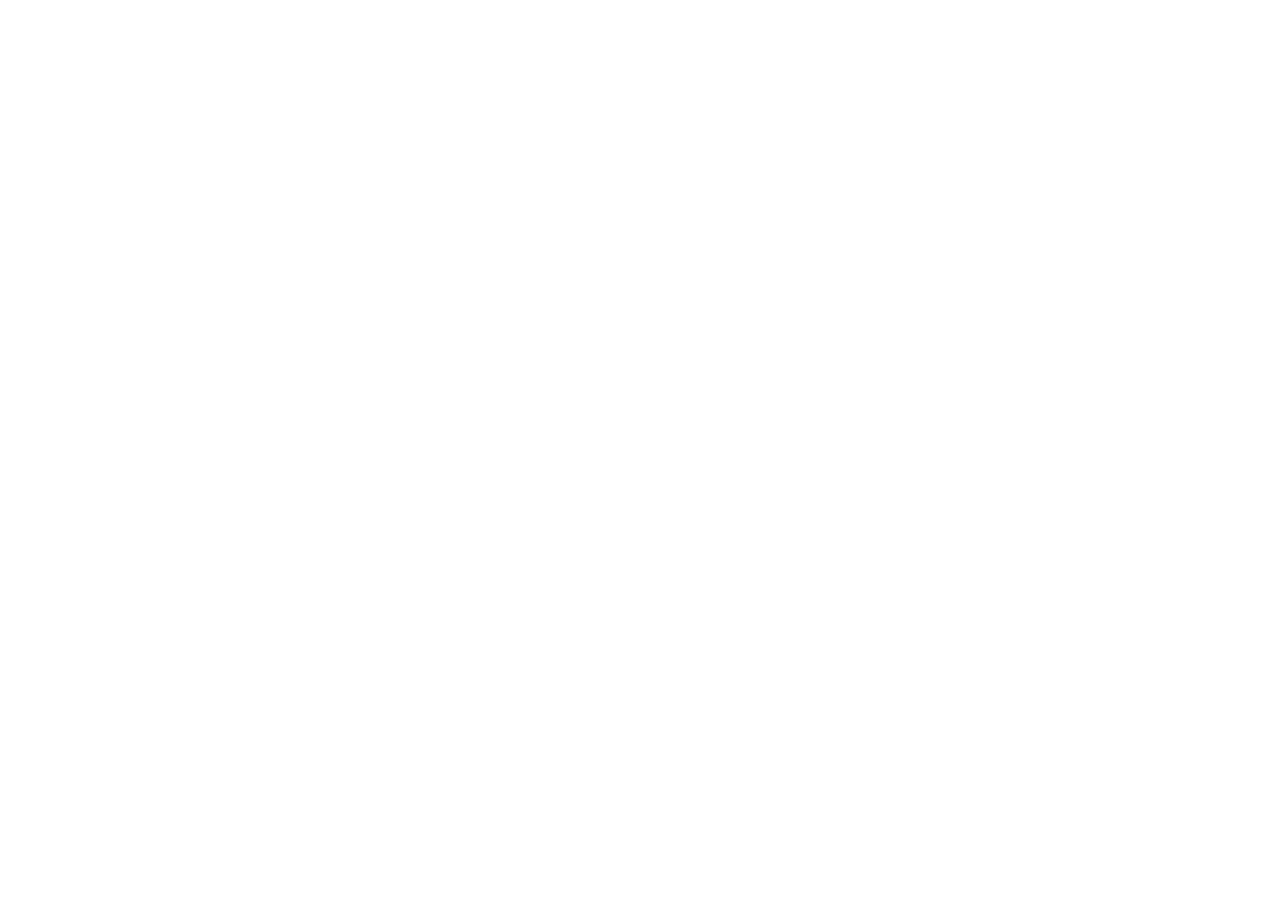
==== login.html @ d312b803 "init project" ====
<!DOCTYPE html>
<html lang="en">

<head>
    <meta charset="UTF-8">
    <meta http-equiv="X-UA-Compatible" content="IE=edge">
    <meta name="viewport" content="width=device-width, initial-scale=1.0">
    <title>Document</title>
</head>

<body>

</body>

</html>
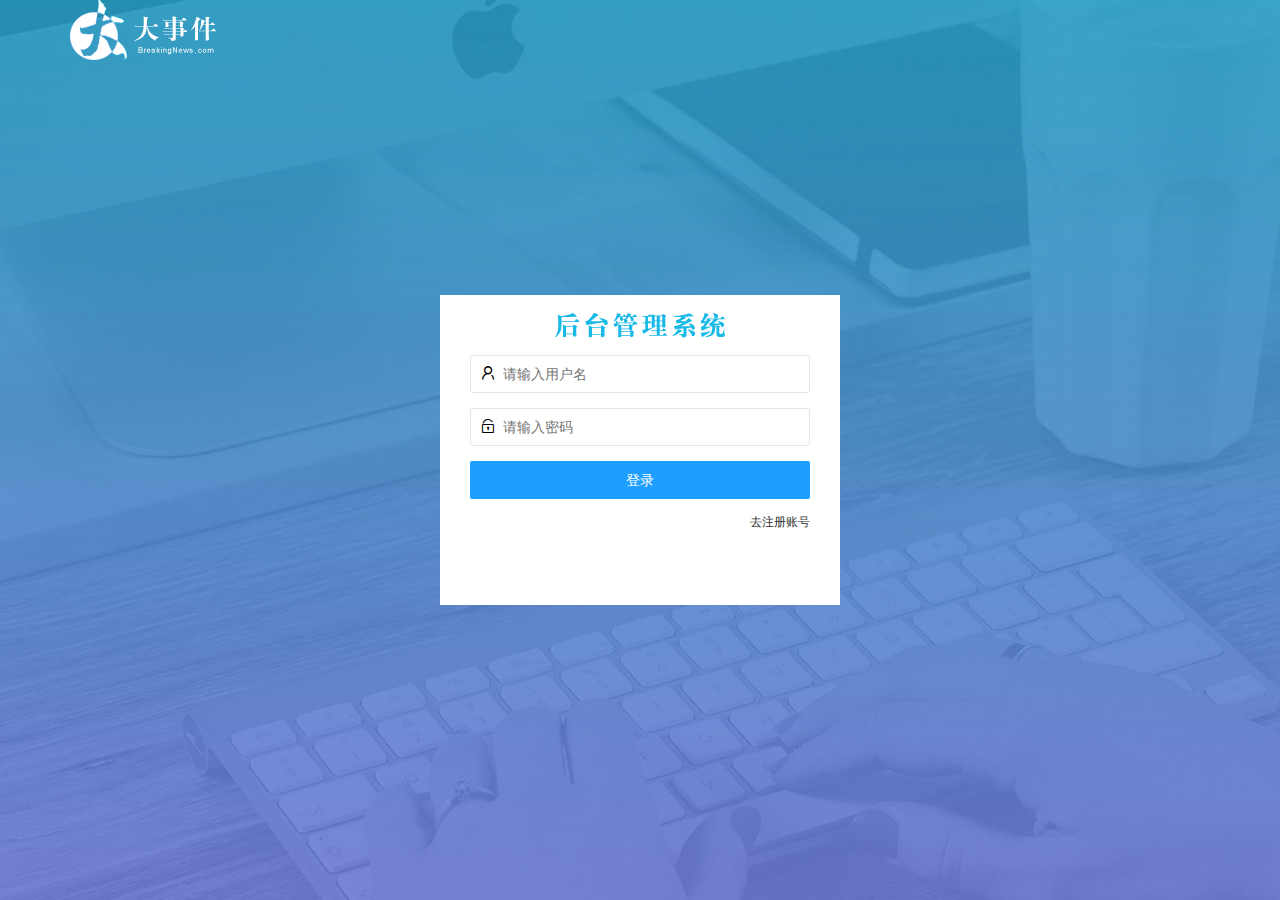
==== commit 501ca4fb: "完成了登录和注册的开发" ====
--- a/login.html
+++ b/login.html
@@ -5,11 +5,75 @@
     <meta charset="UTF-8">
     <meta http-equiv="X-UA-Compatible" content="IE=edge">
     <meta name="viewport" content="width=device-width, initial-scale=1.0">
-    <title>Document</title>
+    <title>大事件</title>
+    <link rel="stylesheet" href="./assets/css/login.css">
+    <link rel="stylesheet" href="./assets/lib/layui/css/layui.css">
 </head>
 
 <body>
-
+    <!-- 头部logo -->
+    <div class="layui-main">
+        <img src="./assets/images/logo.png" alt="" />
+    </div>
+    <!-- 登录注册 -->
+    <div class="loginAndRegBox">
+        <div class="title-box"></div>
+        <!-- 登录div -->
+        <div class="login-box">
+            <!-- 登录表单 -->
+            <form class="layui-form" id="form_login">
+                <!-- 用户名 -->
+                <div class="layui-form-item">
+                    <i class="layui-icon layui-icon-username"></i>
+                    <input type="text" name="username" required lay-verify="required" placeholder="请输入用户名" autocomplete="off" class="layui-input">
+                </div>
+                <!-- 密码 -->
+                <div class="layui-form-item">
+                    <i class="layui-icon layui-icon-password"></i>
+                    <input type="password" name="password" required lay-verify="required|pwd" placeholder="请输入密码" autocomplete="off" class="layui-input">
+                </div>
+                <!-- 普通按钮与表单提交按钮区别就是lay-submit -->
+                <div class="layui-form-item">
+                    <button class="layui-btn layui-btn-fluid layui-btn layui-btn-normal" lay-submit>登录</button>
+                </div>
+                <div class="layui-form-item links">
+                    <a href="javascript:;" id="link_reg">去注册账号</a>
+                </div>
+            </form>
+        </div>
+        <!-- 注册div -->
+        <div class="reg-box">
+            <!-- 注册的表单 -->
+            <form class="layui-form" id="form_reg">
+                <!-- 用户名 -->
+                <div class="layui-form-item">
+                    <i class="layui-icon layui-icon-username"></i>
+                    <input type="text" name="username" required lay-verify="required" placeholder="请输入用户名" autocomplete="off" class="layui-input">
+                </div>
+                <!-- 密码 -->
+                <div class="layui-form-item">
+                    <i class="layui-icon layui-icon-password"></i>
+                    <input type="password" name="password" required lay-verify="required|pwd" placeholder="请输入密码" autocomplete="off" class="layui-input">
+                </div>
+                <!-- 密码确认 -->
+                <div class="layui-form-item">
+                    <i class="layui-icon layui-icon-password"></i>
+                    <input type="password" name="repassword" required lay-verify="required|pwd|repwd" placeholder="再次确认密码" autocomplete="off" class="layui-input">
+                </div>
+                <!-- 普通按钮与表单提交按钮区别就是lay-submit -->
+                <div class="layui-form-item">
+                    <button class="layui-btn layui-btn-fluid layui-btn layui-btn-normal" lay-submit>注册</button>
+                </div>
+                <div class="layui-form-item links">
+                    <a href="javascript:;" id="link_login">去登录</a>
+                </div>
+            </form>
+        </div>
+    </div>
+    <script src="./assets/lib/layui/layui.all.js"></script>
+    <script src="./assets/lib/jquery.js"></script>
+    <script src="./assets/js/baseAPI.js"></script>
+    <script src="./assets/js/login.js"></script>
 </body>
 
 </html>--- a/assets/css/login.css
+++ b/assets/css/login.css
@@ -0,0 +1,55 @@
+html,
+body {
+    margin: 0;
+    padding: 0;
+    height: 100%;
+    width: 100%;
+    background: url('../images/login_bg.jpg') no-repeat center;
+    background-size: cover;
+}
+
+.loginAndRegBox {
+    width: 400px;
+    height: 310px;
+    background-color: #fff;
+    position: absolute;
+    left: 50%;
+    top: 50%;
+    transform: translate(-50%, -50%);
+}
+
+.title-box {
+    height: 60px;
+    background: url('../images/login_title.png') no-repeat center;
+}
+
+.reg-box {
+    display: none;
+}
+
+.layui-form {
+    padding: 0 30px;
+}
+
+.links {
+    display: flex;
+    justify-content: flex-end;
+}
+
+.links a {
+    font-size: 12px;
+}
+
+.layui-form-item {
+    position: relative;
+}
+
+.layui-icon {
+    position: absolute;
+    left: 10px;
+    top: 10px;
+}
+
+.layui-form-item .layui-input {
+    padding-left: 32px;
+}--- a/assets/lib/layui/css/layui.css
+++ b/assets/lib/layui/css/layui.css
@@ -0,0 +1,2 @@
+/** layui-v2.5.5 MIT License By https://www.layui.com */
+ .layui-inline,img{display:inline-block;vertical-align:middle}h1,h2,h3,h4,h5,h6{font-weight:400}.layui-edge,.layui-header,.layui-inline,.layui-main{position:relative}.layui-body,.layui-edge,.layui-elip{overflow:hidden}.layui-btn,.layui-edge,.layui-inline,img{vertical-align:middle}.layui-btn,.layui-disabled,.layui-icon,.layui-unselect{-moz-user-select:none;-webkit-user-select:none;-ms-user-select:none}.layui-elip,.layui-form-checkbox span,.layui-form-pane .layui-form-label{text-overflow:ellipsis;white-space:nowrap}.layui-breadcrumb,.layui-tree-btnGroup{visibility:hidden}blockquote,body,button,dd,div,dl,dt,form,h1,h2,h3,h4,h5,h6,input,li,ol,p,pre,td,textarea,th,ul{margin:0;padding:0;-webkit-tap-highlight-color:rgba(0,0,0,0)}a:active,a:hover{outline:0}img{border:none}li{list-style:none}table{border-collapse:collapse;border-spacing:0}h4,h5,h6{font-size:100%}button,input,optgroup,option,select,textarea{font-family:inherit;font-size:inherit;font-style:inherit;font-weight:inherit;outline:0}pre{white-space:pre-wrap;white-space:-moz-pre-wrap;white-space:-pre-wrap;white-space:-o-pre-wrap;word-wrap:break-word}body{line-height:24px;font:14px Helvetica Neue,Helvetica,PingFang SC,Tahoma,Arial,sans-serif}hr{height:1px;margin:10px 0;border:0;clear:both}a{color:#333;text-decoration:none}a:hover{color:#777}a cite{font-style:normal;*cursor:pointer}.layui-border-box,.layui-border-box *{box-sizing:border-box}.layui-box,.layui-box *{box-sizing:content-box}.layui-clear{clear:both;*zoom:1}.layui-clear:after{content:'\20';clear:both;*zoom:1;display:block;height:0}.layui-inline{*display:inline;*zoom:1}.layui-edge{display:inline-block;width:0;height:0;border-width:6px;border-style:dashed;border-color:transparent}.layui-edge-top{top:-4px;border-bottom-color:#999;border-bottom-style:solid}.layui-edge-right{border-left-color:#999;border-left-style:solid}.layui-edge-bottom{top:2px;border-top-color:#999;border-top-style:solid}.layui-edge-left{border-right-color:#999;border-right-style:solid}.layui-disabled,.layui-disabled:hover{color:#d2d2d2!important;cursor:not-allowed!important}.layui-circle{border-radius:100%}.layui-show{display:block!important}.layui-hide{display:none!important}@font-face{font-family:layui-icon;src:url(../font/iconfont.eot?v=250);src:url(../font/iconfont.eot?v=250#iefix) format('embedded-opentype'),url(../font/iconfont.woff2?v=250) format('woff2'),url(../font/iconfont.woff?v=250) format('woff'),url(../font/iconfont.ttf?v=250) format('truetype'),url(../font/iconfont.svg?v=250#layui-icon) format('svg')}.layui-icon{font-family:layui-icon!important;font-size:16px;font-style:normal;-webkit-font-smoothing:antialiased;-moz-osx-font-smoothing:grayscale}.layui-icon-reply-fill:before{content:"\e611"}.layui-icon-set-fill:before{content:"\e614"}.layui-icon-menu-fill:before{content:"\e60f"}.layui-icon-search:before{content:"\e615"}.layui-icon-share:before{content:"\e641"}.layui-icon-set-sm:before{content:"\e620"}.layui-icon-engine:before{content:"\e628"}.layui-icon-close:before{content:"\1006"}.layui-icon-close-fill:before{content:"\1007"}.layui-icon-chart-screen:before{content:"\e629"}.layui-icon-star:before{content:"\e600"}.layui-icon-circle-dot:before{content:"\e617"}.layui-icon-chat:before{content:"\e606"}.layui-icon-release:before{content:"\e609"}.layui-icon-list:before{content:"\e60a"}.layui-icon-chart:before{content:"\e62c"}.layui-icon-ok-circle:before{content:"\1005"}.layui-icon-layim-theme:before{content:"\e61b"}.layui-icon-table:before{content:"\e62d"}.layui-icon-right:before{content:"\e602"}.layui-icon-left:before{content:"\e603"}.layui-icon-cart-simple:before{content:"\e698"}.layui-icon-face-cry:before{content:"\e69c"}.layui-icon-face-smile:before{content:"\e6af"}.layui-icon-survey:before{content:"\e6b2"}.layui-icon-tree:before{content:"\e62e"}.layui-icon-upload-circle:before{content:"\e62f"}.layui-icon-add-circle:before{content:"\e61f"}.layui-icon-download-circle:before{content:"\e601"}.layui-icon-templeate-1:before{content:"\e630"}.layui-icon-util:before{content:"\e631"}.layui-icon-face-surprised:before{content:"\e664"}.layui-icon-edit:before{content:"\e642"}.layui-icon-speaker:before{content:"\e645"}.layui-icon-down:before{content:"\e61a"}.layui-icon-file:before{content:"\e621"}.layui-icon-layouts:before{content:"\e632"}.layui-icon-rate-half:before{content:"\e6c9"}.layui-icon-add-circle-fine:before{content:"\e608"}.layui-icon-prev-circle:before{content:"\e633"}.layui-icon-read:before{content:"\e705"}.layui-icon-404:before{content:"\e61c"}.layui-icon-carousel:before{content:"\e634"}.layui-icon-help:before{content:"\e607"}.layui-icon-code-circle:before{content:"\e635"}.layui-icon-water:before{content:"\e636"}.layui-icon-username:before{content:"\e66f"}.layui-icon-find-fill:before{content:"\e670"}.layui-icon-about:before{content:"\e60b"}.layui-icon-location:before{content:"\e715"}.layui-icon-up:before{content:"\e619"}.layui-icon-pause:before{content:"\e651"}.layui-icon-date:before{content:"\e637"}.layui-icon-layim-uploadfile:before{content:"\e61d"}.layui-icon-delete:before{content:"\e640"}.layui-icon-play:before{content:"\e652"}.layui-icon-top:before{content:"\e604"}.layui-icon-friends:before{content:"\e612"}.layui-icon-refresh-3:before{content:"\e9aa"}.layui-icon-ok:before{content:"\e605"}.layui-icon-layer:before{content:"\e638"}.layui-icon-face-smile-fine:before{content:"\e60c"}.layui-icon-dollar:before{content:"\e659"}.layui-icon-group:before{content:"\e613"}.layui-icon-layim-download:before{content:"\e61e"}.layui-icon-picture-fine:before{content:"\e60d"}.layui-icon-link:before{content:"\e64c"}.layui-icon-diamond:before{content:"\e735"}.layui-icon-log:before{content:"\e60e"}.layui-icon-rate-solid:before{content:"\e67a"}.layui-icon-fonts-del:before{content:"\e64f"}.layui-icon-unlink:before{content:"\e64d"}.layui-icon-fonts-clear:before{content:"\e639"}.layui-icon-triangle-r:before{content:"\e623"}.layui-icon-circle:before{content:"\e63f"}.layui-icon-radio:before{content:"\e643"}.layui-icon-align-center:before{content:"\e647"}.layui-icon-align-right:before{content:"\e648"}.layui-icon-align-left:before{content:"\e649"}.layui-icon-loading-1:before{content:"\e63e"}.layui-icon-return:before{content:"\e65c"}.layui-icon-fonts-strong:before{content:"\e62b"}.layui-icon-upload:before{content:"\e67c"}.layui-icon-dialogue:before{content:"\e63a"}.layui-icon-video:before{content:"\e6ed"}.layui-icon-headset:before{content:"\e6fc"}.layui-icon-cellphone-fine:before{content:"\e63b"}.layui-icon-add-1:before{content:"\e654"}.layui-icon-face-smile-b:before{content:"\e650"}.layui-icon-fonts-html:before{content:"\e64b"}.layui-icon-form:before{content:"\e63c"}.layui-icon-cart:before{content:"\e657"}.layui-icon-camera-fill:before{content:"\e65d"}.layui-icon-tabs:before{content:"\e62a"}.layui-icon-fonts-code:before{content:"\e64e"}.layui-icon-fire:before{content:"\e756"}.layui-icon-set:before{content:"\e716"}.layui-icon-fonts-u:before{content:"\e646"}.layui-icon-triangle-d:before{content:"\e625"}.layui-icon-tips:before{content:"\e702"}.layui-icon-picture:before{content:"\e64a"}.layui-icon-more-vertical:before{content:"\e671"}.layui-icon-flag:before{content:"\e66c"}.layui-icon-loading:before{content:"\e63d"}.layui-icon-fonts-i:before{content:"\e644"}.layui-icon-refresh-1:before{content:"\e666"}.layui-icon-rmb:before{content:"\e65e"}.layui-icon-home:before{content:"\e68e"}.layui-icon-user:before{content:"\e770"}.layui-icon-notice:before{content:"\e667"}.layui-icon-login-weibo:before{content:"\e675"}.layui-icon-voice:before{content:"\e688"}.layui-icon-upload-drag:before{content:"\e681"}.layui-icon-login-qq:before{content:"\e676"}.layui-icon-snowflake:before{content:"\e6b1"}.layui-icon-file-b:before{content:"\e655"}.layui-icon-template:before{content:"\e663"}.layui-icon-auz:before{content:"\e672"}.layui-icon-console:before{content:"\e665"}.layui-icon-app:before{content:"\e653"}.layui-icon-prev:before{content:"\e65a"}.layui-icon-website:before{content:"\e7ae"}.layui-icon-next:before{content:"\e65b"}.layui-icon-component:before{content:"\e857"}.layui-icon-more:before{content:"\e65f"}.layui-icon-login-wechat:before{content:"\e677"}.layui-icon-shrink-right:before{content:"\e668"}.layui-icon-spread-left:before{content:"\e66b"}.layui-icon-camera:before{content:"\e660"}.layui-icon-note:before{content:"\e66e"}.layui-icon-refresh:before{content:"\e669"}.layui-icon-female:before{content:"\e661"}.layui-icon-male:before{content:"\e662"}.layui-icon-password:before{content:"\e673"}.layui-icon-senior:before{content:"\e674"}.layui-icon-theme:before{content:"\e66a"}.layui-icon-tread:before{content:"\e6c5"}.layui-icon-praise:before{content:"\e6c6"}.layui-icon-star-fill:before{content:"\e658"}.layui-icon-rate:before{content:"\e67b"}.layui-icon-template-1:before{content:"\e656"}.layui-icon-vercode:before{content:"\e679"}.layui-icon-cellphone:before{content:"\e678"}.layui-icon-screen-full:before{content:"\e622"}.layui-icon-screen-restore:before{content:"\e758"}.layui-icon-cols:before{content:"\e610"}.layui-icon-export:before{content:"\e67d"}.layui-icon-print:before{content:"\e66d"}.layui-icon-slider:before{content:"\e714"}.layui-icon-addition:before{content:"\e624"}.layui-icon-subtraction:before{content:"\e67e"}.layui-icon-service:before{content:"\e626"}.layui-icon-transfer:before{content:"\e691"}.layui-main{width:1140px;margin:0 auto}.layui-header{z-index:1000;height:60px}.layui-header a:hover{transition:all .5s;-webkit-transition:all .5s}.layui-side{position:fixed;left:0;top:0;bottom:0;z-index:999;width:200px;overflow-x:hidden}.layui-side-scroll{position:relative;width:220px;height:100%;overflow-x:hidden}.layui-body{position:absolute;left:200px;right:0;top:0;bottom:0;z-index:998;width:auto;overflow-y:auto;box-sizing:border-box}.layui-layout-body{overflow:hidden}.layui-layout-admin .layui-header{background-color:#23262E}.layui-layout-admin .layui-side{top:60px;width:200px;overflow-x:hidden}.layui-layout-admin .layui-body{position:fixed;top:60px;bottom:44px}.layui-layout-admin .layui-main{width:auto;margin:0 15px}.layui-layout-admin .layui-footer{position:fixed;left:200px;right:0;bottom:0;height:44px;line-height:44px;padding:0 15px;background-color:#eee}.layui-layout-admin .layui-logo{position:absolute;left:0;top:0;width:200px;height:100%;line-height:60px;text-align:center;color:#009688;font-size:16px}.layui-layout-admin .layui-header .layui-nav{background:0 0}.layui-layout-left{position:absolute!important;left:200px;top:0}.layui-layout-right{position:absolute!important;right:0;top:0}.layui-container{position:relative;margin:0 auto;padding:0 15px;box-sizing:border-box}.layui-fluid{position:relative;margin:0 auto;padding:0 15px}.layui-row:after,.layui-row:before{content:'';display:block;clear:both}.layui-col-lg1,.layui-col-lg10,.layui-col-lg11,.layui-col-lg12,.layui-col-lg2,.layui-col-lg3,.layui-col-lg4,.layui-col-lg5,.layui-col-lg6,.layui-col-lg7,.layui-col-lg8,.layui-col-lg9,.layui-col-md1,.layui-col-md10,.layui-col-md11,.layui-col-md12,.layui-col-md2,.layui-col-md3,.layui-col-md4,.layui-col-md5,.layui-col-md6,.layui-col-md7,.layui-col-md8,.layui-col-md9,.layui-col-sm1,.layui-col-sm10,.layui-col-sm11,.layui-col-sm12,.layui-col-sm2,.layui-col-sm3,.layui-col-sm4,.layui-col-sm5,.layui-col-sm6,.layui-col-sm7,.layui-col-sm8,.layui-col-sm9,.layui-col-xs1,.layui-col-xs10,.layui-col-xs11,.layui-col-xs12,.layui-col-xs2,.layui-col-xs3,.layui-col-xs4,.layui-col-xs5,.layui-col-xs6,.layui-col-xs7,.layui-col-xs8,.layui-col-xs9{position:relative;display:block;box-sizing:border-box}.layui-col-xs1,.layui-col-xs10,.layui-col-xs11,.layui-col-xs12,.layui-col-xs2,.layui-col-xs3,.layui-col-xs4,.layui-col-xs5,.layui-col-xs6,.layui-col-xs7,.layui-col-xs8,.layui-col-xs9{float:left}.layui-col-xs1{width:8.33333333%}.layui-col-xs2{width:16.66666667%}.layui-col-xs3{width:25%}.layui-col-xs4{width:33.33333333%}.layui-col-xs5{width:41.66666667%}.layui-col-xs6{width:50%}.layui-col-xs7{width:58.33333333%}.layui-col-xs8{width:66.66666667%}.layui-col-xs9{width:75%}.layui-col-xs10{width:83.33333333%}.layui-col-xs11{width:91.66666667%}.layui-col-xs12{width:100%}.layui-col-xs-offset1{margin-left:8.33333333%}.layui-col-xs-offset2{margin-left:16.66666667%}.layui-col-xs-offset3{margin-left:25%}.layui-col-xs-offset4{margin-left:33.33333333%}.layui-col-xs-offset5{margin-left:41.66666667%}.layui-col-xs-offset6{margin-left:50%}.layui-col-xs-offset7{margin-left:58.33333333%}.layui-col-xs-offset8{margin-left:66.66666667%}.layui-col-xs-offset9{margin-left:75%}.layui-col-xs-offset10{margin-left:83.33333333%}.layui-col-xs-offset11{margin-left:91.66666667%}.layui-col-xs-offset12{margin-left:100%}@media screen and (max-width:768px){.layui-hide-xs{display:none!important}.layui-show-xs-block{display:block!important}.layui-show-xs-inline{display:inline!important}.layui-show-xs-inline-block{display:inline-block!important}}@media screen and (min-width:768px){.layui-container{width:750px}.layui-hide-sm{display:none!important}.layui-show-sm-block{display:block!important}.layui-show-sm-inline{display:inline!important}.layui-show-sm-inline-block{display:inline-block!important}.layui-col-sm1,.layui-col-sm10,.layui-col-sm11,.layui-col-sm12,.layui-col-sm2,.layui-col-sm3,.layui-col-sm4,.layui-col-sm5,.layui-col-sm6,.layui-col-sm7,.layui-col-sm8,.layui-col-sm9{float:left}.layui-col-sm1{width:8.33333333%}.layui-col-sm2{width:16.66666667%}.layui-col-sm3{width:25%}.layui-col-sm4{width:33.33333333%}.layui-col-sm5{width:41.66666667%}.layui-col-sm6{width:50%}.layui-col-sm7{width:58.33333333%}.layui-col-sm8{width:66.66666667%}.layui-col-sm9{width:75%}.layui-col-sm10{width:83.33333333%}.layui-col-sm11{width:91.66666667%}.layui-col-sm12{width:100%}.layui-col-sm-offset1{margin-left:8.33333333%}.layui-col-sm-offset2{margin-left:16.66666667%}.layui-col-sm-offset3{margin-left:25%}.layui-col-sm-offset4{margin-left:33.33333333%}.layui-col-sm-offset5{margin-left:41.66666667%}.layui-col-sm-offset6{margin-left:50%}.layui-col-sm-offset7{margin-left:58.33333333%}.layui-col-sm-offset8{margin-left:66.66666667%}.layui-col-sm-offset9{margin-left:75%}.layui-col-sm-offset10{margin-left:83.33333333%}.layui-col-sm-offset11{margin-left:91.66666667%}.layui-col-sm-offset12{margin-left:100%}}@media screen and (min-width:992px){.layui-container{width:970px}.layui-hide-md{display:none!important}.layui-show-md-block{display:block!important}.layui-show-md-inline{display:inline!important}.layui-show-md-inline-block{display:inline-block!important}.layui-col-md1,.layui-col-md10,.layui-col-md11,.layui-col-md12,.layui-col-md2,.layui-col-md3,.layui-col-md4,.layui-col-md5,.layui-col-md6,.layui-col-md7,.layui-col-md8,.layui-col-md9{float:left}.layui-col-md1{width:8.33333333%}.layui-col-md2{width:16.66666667%}.layui-col-md3{width:25%}.layui-col-md4{width:33.33333333%}.layui-col-md5{width:41.66666667%}.layui-col-md6{width:50%}.layui-col-md7{width:58.33333333%}.layui-col-md8{width:66.66666667%}.layui-col-md9{width:75%}.layui-col-md10{width:83.33333333%}.layui-col-md11{width:91.66666667%}.layui-col-md12{width:100%}.layui-col-md-offset1{margin-left:8.33333333%}.layui-col-md-offset2{margin-left:16.66666667%}.layui-col-md-offset3{margin-left:25%}.layui-col-md-offset4{margin-left:33.33333333%}.layui-col-md-offset5{margin-left:41.66666667%}.layui-col-md-offset6{margin-left:50%}.layui-col-md-offset7{margin-left:58.33333333%}.layui-col-md-offset8{margin-left:66.66666667%}.layui-col-md-offset9{margin-left:75%}.layui-col-md-offset10{margin-left:83.33333333%}.layui-col-md-offset11{margin-left:91.66666667%}.layui-col-md-offset12{margin-left:100%}}@media screen and (min-width:1200px){.layui-container{width:1170px}.layui-hide-lg{display:none!important}.layui-show-lg-block{display:block!important}.layui-show-lg-inline{display:inline!important}.layui-show-lg-inline-block{display:inline-block!important}.layui-col-lg1,.layui-col-lg10,.layui-col-lg11,.layui-col-lg12,.layui-col-lg2,.layui-col-lg3,.layui-col-lg4,.layui-col-lg5,.layui-col-lg6,.layui-col-lg7,.layui-col-lg8,.layui-col-lg9{float:left}.layui-col-lg1{width:8.33333333%}.layui-col-lg2{width:16.66666667%}.layui-col-lg3{width:25%}.layui-col-lg4{width:33.33333333%}.layui-col-lg5{width:41.66666667%}.layui-col-lg6{width:50%}.layui-col-lg7{width:58.33333333%}.layui-col-lg8{width:66.66666667%}.layui-col-lg9{width:75%}.layui-col-lg10{width:83.33333333%}.layui-col-lg11{width:91.66666667%}.layui-col-lg12{width:100%}.layui-col-lg-offset1{margin-left:8.33333333%}.layui-col-lg-offset2{margin-left:16.66666667%}.layui-col-lg-offset3{margin-left:25%}.layui-col-lg-offset4{margin-left:33.33333333%}.layui-col-lg-offset5{margin-left:41.66666667%}.layui-col-lg-offset6{margin-left:50%}.layui-col-lg-offset7{margin-left:58.33333333%}.layui-col-lg-offset8{margin-left:66.66666667%}.layui-col-lg-offset9{margin-left:75%}.layui-col-lg-offset10{margin-left:83.33333333%}.layui-col-lg-offset11{margin-left:91.66666667%}.layui-col-lg-offset12{margin-left:100%}}.layui-col-space1{margin:-.5px}.layui-col-space1>*{padding:.5px}.layui-col-space3{margin:-1.5px}.layui-col-space3>*{padding:1.5px}.layui-col-space5{margin:-2.5px}.layui-col-space5>*{padding:2.5px}.layui-col-space8{margin:-3.5px}.layui-col-space8>*{padding:3.5px}.layui-col-space10{margin:-5px}.layui-col-space10>*{padding:5px}.layui-col-space12{margin:-6px}.layui-col-space12>*{padding:6px}.layui-col-space15{margin:-7.5px}.layui-col-space15>*{padding:7.5px}.layui-col-space18{margin:-9px}.layui-col-space18>*{padding:9px}.layui-col-space20{margin:-10px}.layui-col-space20>*{padding:10px}.layui-col-space22{margin:-11px}.layui-col-space22>*{padding:11px}.layui-col-space25{margin:-12.5px}.layui-col-space25>*{padding:12.5px}.layui-col-space30{margin:-15px}.layui-col-space30>*{padding:15px}.layui-btn,.layui-input,.layui-select,.layui-textarea,.layui-upload-button{outline:0;-webkit-appearance:none;transition:all .3s;-webkit-transition:all .3s;box-sizing:border-box}.layui-elem-quote{margin-bottom:10px;padding:15px;line-height:22px;border-left:5px solid #009688;border-radius:0 2px 2px 0;background-color:#f2f2f2}.layui-quote-nm{border-style:solid;border-width:1px 1px 1px 5px;background:0 0}.layui-elem-field{margin-bottom:10px;padding:0;border-width:1px;border-style:solid}.layui-elem-field legend{margin-left:20px;padding:0 10px;font-size:20px;font-weight:300}.layui-field-title{margin:10px 0 20px;border-width:1px 0 0}.layui-field-box{padding:10px 15px}.layui-field-title .layui-field-box{padding:10px 0}.layui-progress{position:relative;height:6px;border-radius:20px;background-color:#e2e2e2}.layui-progress-bar{position:absolute;left:0;top:0;width:0;max-width:100%;height:6px;border-radius:20px;text-align:right;background-color:#5FB878;transition:all .3s;-webkit-transition:all .3s}.layui-progress-big,.layui-progress-big .layui-progress-bar{height:18px;line-height:18px}.layui-progress-text{position:relative;top:-20px;line-height:18px;font-size:12px;color:#666}.layui-progress-big .layui-progress-text{position:static;padding:0 10px;color:#fff}.layui-collapse{border-width:1px;border-style:solid;border-radius:2px}.layui-colla-content,.layui-colla-item{border-top-width:1px;border-top-style:solid}.layui-colla-item:first-child{border-top:none}.layui-colla-title{position:relative;height:42px;line-height:42px;padding:0 15px 0 35px;color:#333;background-color:#f2f2f2;cursor:pointer;font-size:14px;overflow:hidden}.layui-colla-content{display:none;padding:10px 15px;line-height:22px;color:#666}.layui-colla-icon{position:absolute;left:15px;top:0;font-size:14px}.layui-card{margin-bottom:15px;border-radius:2px;background-color:#fff;box-shadow:0 1px 2px 0 rgba(0,0,0,.05)}.layui-card:last-child{margin-bottom:0}.layui-card-header{position:relative;height:42px;line-height:42px;padding:0 15px;border-bottom:1px solid #f6f6f6;color:#333;border-radius:2px 2px 0 0;font-size:14px}.layui-bg-black,.layui-bg-blue,.layui-bg-cyan,.layui-bg-green,.layui-bg-orange,.layui-bg-red{color:#fff!important}.layui-card-body{position:relative;padding:10px 15px;line-height:24px}.layui-card-body[pad15]{padding:15px}.layui-card-body[pad20]{padding:20px}.layui-card-body .layui-table{margin:5px 0}.layui-card .layui-tab{margin:0}.layui-panel-window{position:relative;padding:15px;border-radius:0;border-top:5px solid #E6E6E6;background-color:#fff}.layui-auxiliar-moving{position:fixed;left:0;right:0;top:0;bottom:0;width:100%;height:100%;background:0 0;z-index:9999999999}.layui-form-label,.layui-form-mid,.layui-form-select,.layui-input-block,.layui-input-inline,.layui-textarea{position:relative}.layui-bg-red{background-color:#FF5722!important}.layui-bg-orange{background-color:#FFB800!important}.layui-bg-green{background-color:#009688!important}.layui-bg-cyan{background-color:#2F4056!important}.layui-bg-blue{background-color:#1E9FFF!important}.layui-bg-black{background-color:#393D49!important}.layui-bg-gray{background-color:#eee!important;color:#666!important}.layui-badge-rim,.layui-colla-content,.layui-colla-item,.layui-collapse,.layui-elem-field,.layui-form-pane .layui-form-item[pane],.layui-form-pane .layui-form-label,.layui-input,.layui-layedit,.layui-layedit-tool,.layui-quote-nm,.layui-select,.layui-tab-bar,.layui-tab-card,.layui-tab-title,.layui-tab-title .layui-this:after,.layui-textarea{border-color:#e6e6e6}.layui-timeline-item:before,hr{background-color:#e6e6e6}.layui-text{line-height:22px;font-size:14px;color:#666}.layui-text h1,.layui-text h2,.layui-text h3{font-weight:500;color:#333}.layui-text h1{font-size:30px}.layui-text h2{font-size:24px}.layui-text h3{font-size:18px}.layui-text a:not(.layui-btn){color:#01AAED}.layui-text a:not(.layui-btn):hover{text-decoration:underline}.layui-text ul{padding:5px 0 5px 15px}.layui-text ul li{margin-top:5px;list-style-type:disc}.layui-text em,.layui-word-aux{color:#999!important;padding:0 5px!important}.layui-btn{display:inline-block;height:38px;line-height:38px;padding:0 18px;background-color:#009688;color:#fff;white-space:nowrap;text-align:center;font-size:14px;border:none;border-radius:2px;cursor:pointer}.layui-btn:hover{opacity:.8;filter:alpha(opacity=80);color:#fff}.layui-btn:active{opacity:1;filter:alpha(opacity=100)}.layui-btn+.layui-btn{margin-left:10px}.layui-btn-container{font-size:0}.layui-btn-container .layui-btn{margin-right:10px;margin-bottom:10px}.layui-btn-container .layui-btn+.layui-btn{margin-left:0}.layui-table .layui-btn-container .layui-btn{margin-bottom:9px}.layui-btn-radius{border-radius:100px}.layui-btn .layui-icon{margin-right:3px;font-size:18px;vertical-align:bottom;vertical-align:middle\9}.layui-btn-primary{border:1px solid #C9C9C9;background-color:#fff;color:#555}.layui-btn-primary:hover{border-color:#009688;color:#333}.layui-btn-normal{background-color:#1E9FFF}.layui-btn-warm{background-color:#FFB800}.layui-btn-danger{background-color:#FF5722}.layui-btn-checked{background-color:#5FB878}.layui-btn-disabled,.layui-btn-disabled:active,.layui-btn-disabled:hover{border:1px solid #e6e6e6;background-color:#FBFBFB;color:#C9C9C9;cursor:not-allowed;opacity:1}.layui-btn-lg{height:44px;line-height:44px;padding:0 25px;font-size:16px}.layui-btn-sm{height:30px;line-height:30px;padding:0 10px;font-size:12px}.layui-btn-sm i{font-size:16px!important}.layui-btn-xs{height:22px;line-height:22px;padding:0 5px;font-size:12px}.layui-btn-xs i{font-size:14px!important}.layui-btn-group{display:inline-block;vertical-align:middle;font-size:0}.layui-btn-group .layui-btn{margin-left:0!important;margin-right:0!important;border-left:1px solid rgba(255,255,255,.5);border-radius:0}.layui-btn-group .layui-btn-primary{border-left:none}.layui-btn-group .layui-btn-primary:hover{border-color:#C9C9C9;color:#009688}.layui-btn-group .layui-btn:first-child{border-left:none;border-radius:2px 0 0 2px}.layui-btn-group .layui-btn-primary:first-child{border-left:1px solid #c9c9c9}.layui-btn-group .layui-btn:last-child{border-radius:0 2px 2px 0}.layui-btn-group .layui-btn+.layui-btn{margin-left:0}.layui-btn-group+.layui-btn-group{margin-left:10px}.layui-btn-fluid{width:100%}.layui-input,.layui-select,.layui-textarea{height:38px;line-height:1.3;line-height:38px\9;border-width:1px;border-style:solid;background-color:#fff;border-radius:2px}.layui-input::-webkit-input-placeholder,.layui-select::-webkit-input-placeholder,.layui-textarea::-webkit-input-placeholder{line-height:1.3}.layui-input,.layui-textarea{display:block;width:100%;padding-left:10px}.layui-input:hover,.layui-textarea:hover{border-color:#D2D2D2!important}.layui-input:focus,.layui-textarea:focus{border-color:#C9C9C9!important}.layui-textarea{min-height:100px;height:auto;line-height:20px;padding:6px 10px;resize:vertical}.layui-select{padding:0 10px}.layui-form input[type=checkbox],.layui-form input[type=radio],.layui-form select{display:none}.layui-form [lay-ignore]{display:initial}.layui-form-item{margin-bottom:15px;clear:both;*zoom:1}.layui-form-item:after{content:'\20';clear:both;*zoom:1;display:block;height:0}.layui-form-label{float:left;display:block;padding:9px 15px;width:80px;font-weight:400;line-height:20px;text-align:right}.layui-form-label-col{display:block;float:none;padding:9px 0;line-height:20px;text-align:left}.layui-form-item .layui-inline{margin-bottom:5px;margin-right:10px}.layui-input-block{margin-left:110px;min-height:36px}.layui-input-inline{display:inline-block;vertical-align:middle}.layui-form-item .layui-input-inline{float:left;width:190px;margin-right:10px}.layui-form-text .layui-input-inline{width:auto}.layui-form-mid{float:left;display:block;padding:9px 0!important;line-height:20px;margin-right:10px}.layui-form-danger+.layui-form-select .layui-input,.layui-form-danger:focus{border-color:#FF5722!important}.layui-form-select .layui-input{padding-right:30px;cursor:pointer}.layui-form-select .layui-edge{position:absolute;right:10px;top:50%;margin-top:-3px;cursor:pointer;border-width:6px;border-top-color:#c2c2c2;border-top-style:solid;transition:all .3s;-webkit-transition:all .3s}.layui-form-select dl{display:none;position:absolute;left:0;top:42px;padding:5px 0;z-index:899;min-width:100%;border:1px solid #d2d2d2;max-height:300px;overflow-y:auto;background-color:#fff;border-radius:2px;box-shadow:0 2px 4px rgba(0,0,0,.12);box-sizing:border-box}.layui-form-select dl dd,.layui-form-select dl dt{padding:0 10px;line-height:36px;white-space:nowrap;overflow:hidden;text-overflow:ellipsis}.layui-form-select dl dt{font-size:12px;color:#999}.layui-form-select dl dd{cursor:pointer}.layui-form-select dl dd:hover{background-color:#f2f2f2;-webkit-transition:.5s all;transition:.5s all}.layui-form-select .layui-select-group dd{padding-left:20px}.layui-form-select dl dd.layui-select-tips{padding-left:10px!important;color:#999}.layui-form-select dl dd.layui-this{background-color:#5FB878;color:#fff}.layui-form-checkbox,.layui-form-select dl dd.layui-disabled{background-color:#fff}.layui-form-selected dl{display:block}.layui-form-checkbox,.layui-form-checkbox *,.layui-form-switch{display:inline-block;vertical-align:middle}.layui-form-selected .layui-edge{margin-top:-9px;-webkit-transform:rotate(180deg);transform:rotate(180deg);margin-top:-3px\9}:root .layui-form-selected .layui-edge{margin-top:-9px\0/IE9}.layui-form-selectup dl{top:auto;bottom:42px}.layui-select-none{margin:5px 0;text-align:center;color:#999}.layui-select-disabled .layui-disabled{border-color:#eee!important}.layui-select-disabled .layui-edge{border-top-color:#d2d2d2}.layui-form-checkbox{position:relative;height:30px;line-height:30px;margin-right:10px;padding-right:30px;cursor:pointer;font-size:0;-webkit-transition:.1s linear;transition:.1s linear;box-sizing:border-box}.layui-form-checkbox span{padding:0 10px;height:100%;font-size:14px;border-radius:2px 0 0 2px;background-color:#d2d2d2;color:#fff;overflow:hidden}.layui-form-checkbox:hover span{background-color:#c2c2c2}.layui-form-checkbox i{position:absolute;right:0;top:0;width:30px;height:28px;border:1px solid #d2d2d2;border-left:none;border-radius:0 2px 2px 0;color:#fff;font-size:20px;text-align:center}.layui-form-checkbox:hover i{border-color:#c2c2c2;color:#c2c2c2}.layui-form-checked,.layui-form-checked:hover{border-color:#5FB878}.layui-form-checked span,.layui-form-checked:hover span{background-color:#5FB878}.layui-form-checked i,.layui-form-checked:hover i{color:#5FB878}.layui-form-item .layui-form-checkbox{margin-top:4px}.layui-form-checkbox[lay-skin=primary]{height:auto!important;line-height:normal!important;min-width:18px;min-height:18px;border:none!important;margin-right:0;padding-left:28px;padding-right:0;background:0 0}.layui-form-checkbox[lay-skin=primary] span{padding-left:0;padding-right:15px;line-height:18px;background:0 0;color:#666}.layui-form-checkbox[lay-skin=primary] i{right:auto;left:0;width:16px;height:16px;line-height:16px;border:1px solid #d2d2d2;font-size:12px;border-radius:2px;background-color:#fff;-webkit-transition:.1s linear;transition:.1s linear}.layui-form-checkbox[lay-skin=primary]:hover i{border-color:#5FB878;color:#fff}.layui-form-checked[lay-skin=primary] i{border-color:#5FB878!important;background-color:#5FB878;color:#fff}.layui-checkbox-disbaled[lay-skin=primary] span{background:0 0!important;color:#c2c2c2}.layui-checkbox-disbaled[lay-skin=primary]:hover i{border-color:#d2d2d2}.layui-form-item .layui-form-checkbox[lay-skin=primary]{margin-top:10px}.layui-form-switch{position:relative;height:22px;line-height:22px;min-width:35px;padding:0 5px;margin-top:8px;border:1px solid #d2d2d2;border-radius:20px;cursor:pointer;background-color:#fff;-webkit-transition:.1s linear;transition:.1s linear}.layui-form-switch i{position:absolute;left:5px;top:3px;width:16px;height:16px;border-radius:20px;background-color:#d2d2d2;-webkit-transition:.1s linear;transition:.1s linear}.layui-form-switch em{position:relative;top:0;width:25px;margin-left:21px;padding:0!important;text-align:center!important;color:#999!important;font-style:normal!important;font-size:12px}.layui-form-onswitch{border-color:#5FB878;background-color:#5FB878}.layui-checkbox-disbaled,.layui-checkbox-disbaled i{border-color:#e2e2e2!important}.layui-form-onswitch i{left:100%;margin-left:-21px;background-color:#fff}.layui-form-onswitch em{margin-left:5px;margin-right:21px;color:#fff!important}.layui-checkbox-disbaled span{background-color:#e2e2e2!important}.layui-checkbox-disbaled:hover i{color:#fff!important}[lay-radio]{display:none}.layui-form-radio,.layui-form-radio *{display:inline-block;vertical-align:middle}.layui-form-radio{line-height:28px;margin:6px 10px 0 0;padding-right:10px;cursor:pointer;font-size:0}.layui-form-radio *{font-size:14px}.layui-form-radio>i{margin-right:8px;font-size:22px;color:#c2c2c2}.layui-form-radio>i:hover,.layui-form-radioed>i{color:#5FB878}.layui-radio-disbaled>i{color:#e2e2e2!important}.layui-form-pane .layui-form-label{width:110px;padding:8px 15px;height:38px;line-height:20px;border-width:1px;border-style:solid;border-radius:2px 0 0 2px;text-align:center;background-color:#FBFBFB;overflow:hidden;box-sizing:border-box}.layui-form-pane .layui-input-inline{margin-left:-1px}.layui-form-pane .layui-input-block{margin-left:110px;left:-1px}.layui-form-pane .layui-input{border-radius:0 2px 2px 0}.layui-form-pane .layui-form-text .layui-form-label{float:none;width:100%;border-radius:2px;box-sizing:border-box;text-align:left}.layui-form-pane .layui-form-text .layui-input-inline{display:block;margin:0;top:-1px;clear:both}.layui-form-pane .layui-form-text .layui-input-block{margin:0;left:0;top:-1px}.layui-form-pane .layui-form-text .layui-textarea{min-height:100px;border-radius:0 0 2px 2px}.layui-form-pane .layui-form-checkbox{margin:4px 0 4px 10px}.layui-form-pane .layui-form-radio,.layui-form-pane .layui-form-switch{margin-top:6px;margin-left:10px}.layui-form-pane .layui-form-item[pane]{position:relative;border-width:1px;border-style:solid}.layui-form-pane .layui-form-item[pane] .layui-form-label{position:absolute;left:0;top:0;height:100%;border-width:0 1px 0 0}.layui-form-pane .layui-form-item[pane] .layui-input-inline{margin-left:110px}@media screen and (max-width:450px){.layui-form-item .layui-form-label{text-overflow:ellipsis;overflow:hidden;white-space:nowrap}.layui-form-item .layui-inline{display:block;margin-right:0;margin-bottom:20px;clear:both}.layui-form-item .layui-inline:after{content:'\20';clear:both;display:block;height:0}.layui-form-item .layui-input-inline{display:block;float:none;left:-3px;width:auto;margin:0 0 10px 112px}.layui-form-item .layui-input-inline+.layui-form-mid{margin-left:110px;top:-5px;padding:0}.layui-form-item .layui-form-checkbox{margin-right:5px;margin-bottom:5px}}.layui-layedit{border-width:1px;border-style:solid;border-radius:2px}.layui-layedit-tool{padding:3px 5px;border-bottom-width:1px;border-bottom-style:solid;font-size:0}.layedit-tool-fixed{position:fixed;top:0;border-top:1px solid #e2e2e2}.layui-layedit-tool .layedit-tool-mid,.layui-layedit-tool .layui-icon{display:inline-block;vertical-align:middle;text-align:center;font-size:14px}.layui-layedit-tool .layui-icon{position:relative;width:32px;height:30px;line-height:30px;margin:3px 5px;color:#777;cursor:pointer;border-radius:2px}.layui-layedit-tool .layui-icon:hover{color:#393D49}.layui-layedit-tool .layui-icon:active{color:#000}.layui-layedit-tool .layedit-tool-active{background-color:#e2e2e2;color:#000}.layui-layedit-tool .layui-disabled,.layui-layedit-tool .layui-disabled:hover{color:#d2d2d2;cursor:not-allowed}.layui-layedit-tool .layedit-tool-mid{width:1px;height:18px;margin:0 10px;background-color:#d2d2d2}.layedit-tool-html{width:50px!important;font-size:30px!important}.layedit-tool-b,.layedit-tool-code,.layedit-tool-help{font-size:16px!important}.layedit-tool-d,.layedit-tool-face,.layedit-tool-image,.layedit-tool-unlink{font-size:18px!important}.layedit-tool-image input{position:absolute;font-size:0;left:0;top:0;width:100%;height:100%;opacity:.01;filter:Alpha(opacity=1);cursor:pointer}.layui-layedit-iframe iframe{display:block;width:100%}#LAY_layedit_code{overflow:hidden}.layui-laypage{display:inline-block;*display:inline;*zoom:1;vertical-align:middle;margin:10px 0;font-size:0}.layui-laypage>a:first-child,.layui-laypage>a:first-child em{border-radius:2px 0 0 2px}.layui-laypage>a:last-child,.layui-laypage>a:last-child em{border-radius:0 2px 2px 0}.layui-laypage>:first-child{margin-left:0!important}.layui-laypage>:last-child{margin-right:0!important}.layui-laypage a,.layui-laypage button,.layui-laypage input,.layui-laypage select,.layui-laypage span{border:1px solid #e2e2e2}.layui-laypage a,.layui-laypage span{display:inline-block;*display:inline;*zoom:1;vertical-align:middle;padding:0 15px;height:28px;line-height:28px;margin:0 -1px 5px 0;background-color:#fff;color:#333;font-size:12px}.layui-flow-more a *,.layui-laypage input,.layui-table-view select[lay-ignore]{display:inline-block}.layui-laypage a:hover{color:#009688}.layui-laypage em{font-style:normal}.layui-laypage .layui-laypage-spr{color:#999;font-weight:700}.layui-laypage a{text-decoration:none}.layui-laypage .layui-laypage-curr{position:relative}.layui-laypage .layui-laypage-curr em{position:relative;color:#fff}.layui-laypage .layui-laypage-curr .layui-laypage-em{position:absolute;left:-1px;top:-1px;padding:1px;width:100%;height:100%;background-color:#009688}.layui-laypage-em{border-radius:2px}.layui-laypage-next em,.layui-laypage-prev em{font-family:Sim sun;font-size:16px}.layui-laypage .layui-laypage-count,.layui-laypage .layui-laypage-limits,.layui-laypage .layui-laypage-refresh,.layui-laypage .layui-laypage-skip{margin-left:10px;margin-right:10px;padding:0;border:none}.layui-laypage .layui-laypage-limits,.layui-laypage .layui-laypage-refresh{vertical-align:top}.layui-laypage .layui-laypage-refresh i{font-size:18px;cursor:pointer}.layui-laypage select{height:22px;padding:3px;border-radius:2px;cursor:pointer}.layui-laypage .layui-laypage-skip{height:30px;line-height:30px;color:#999}.layui-laypage button,.layui-laypage input{height:30px;line-height:30px;border-radius:2px;vertical-align:top;background-color:#fff;box-sizing:border-box}.layui-laypage input{width:40px;margin:0 10px;padding:0 3px;text-align:center}.layui-laypage input:focus,.layui-laypage select:focus{border-color:#009688!important}.layui-laypage button{margin-left:10px;padding:0 10px;cursor:pointer}.layui-table,.layui-table-view{margin:10px 0}.layui-flow-more{margin:10px 0;text-align:center;color:#999;font-size:14px}.layui-flow-more a{height:32px;line-height:32px}.layui-flow-more a *{vertical-align:top}.layui-flow-more a cite{padding:0 20px;border-radius:3px;background-color:#eee;color:#333;font-style:normal}.layui-flow-more a cite:hover{opacity:.8}.layui-flow-more a i{font-size:30px;color:#737383}.layui-table{width:100%;background-color:#fff;color:#666}.layui-table tr{transition:all .3s;-webkit-transition:all .3s}.layui-table th{text-align:left;font-weight:400}.layui-table tbody tr:hover,.layui-table thead tr,.layui-table-click,.layui-table-header,.layui-table-hover,.layui-table-mend,.layui-table-patch,.layui-table-tool,.layui-table-total,.layui-table-total tr,.layui-table[lay-even] tr:nth-child(even){background-color:#f2f2f2}.layui-table td,.layui-table th,.layui-table-col-set,.layui-table-fixed-r,.layui-table-grid-down,.layui-table-header,.layui-table-page,.layui-table-tips-main,.layui-table-tool,.layui-table-total,.layui-table-view,.layui-table[lay-skin=line],.layui-table[lay-skin=row]{border-width:1px;border-style:solid;border-color:#e6e6e6}.layui-table td,.layui-table th{position:relative;padding:9px 15px;min-height:20px;line-height:20px;font-size:14px}.layui-table[lay-skin=line] td,.layui-table[lay-skin=line] th{border-width:0 0 1px}.layui-table[lay-skin=row] td,.layui-table[lay-skin=row] th{border-width:0 1px 0 0}.layui-table[lay-skin=nob] td,.layui-table[lay-skin=nob] th{border:none}.layui-table img{max-width:100px}.layui-table[lay-size=lg] td,.layui-table[lay-size=lg] th{padding:15px 30px}.layui-table-view .layui-table[lay-size=lg] .layui-table-cell{height:40px;line-height:40px}.layui-table[lay-size=sm] td,.layui-table[lay-size=sm] th{font-size:12px;padding:5px 10px}.layui-table-view .layui-table[lay-size=sm] .layui-table-cell{height:20px;line-height:20px}.layui-table[lay-data]{display:none}.layui-table-box{position:relative;overflow:hidden}.layui-table-view .layui-table{position:relative;width:auto;margin:0}.layui-table-view .layui-table[lay-skin=line]{border-width:0 1px 0 0}.layui-table-view .layui-table[lay-skin=row]{border-width:0 0 1px}.layui-table-view .layui-table td,.layui-table-view .layui-table th{padding:5px 0;border-top:none;border-left:none}.layui-table-view .layui-table th.layui-unselect .layui-table-cell span{cursor:pointer}.layui-table-view .layui-table td{cursor:default}.layui-table-view .layui-table td[data-edit=text]{cursor:text}.layui-table-view .layui-form-checkbox[lay-skin=primary] i{width:18px;height:18px}.layui-table-view .layui-form-radio{line-height:0;padding:0}.layui-table-view .layui-form-radio>i{margin:0;font-size:20px}.layui-table-init{position:absolute;left:0;top:0;width:100%;height:100%;text-align:center;z-index:110}.layui-table-init .layui-icon{position:absolute;left:50%;top:50%;margin:-15px 0 0 -15px;font-size:30px;color:#c2c2c2}.layui-table-header{border-width:0 0 1px;overflow:hidden}.layui-table-header .layui-table{margin-bottom:-1px}.layui-table-tool .layui-inline[lay-event]{position:relative;width:26px;height:26px;padding:5px;line-height:16px;margin-right:10px;text-align:center;color:#333;border:1px solid #ccc;cursor:pointer;-webkit-transition:.5s all;transition:.5s all}.layui-table-tool .layui-inline[lay-event]:hover{border:1px solid #999}.layui-table-tool-temp{padding-right:120px}.layui-table-tool-self{position:absolute;right:17px;top:10px}.layui-table-tool .layui-table-tool-self .layui-inline[lay-event]{margin:0 0 0 10px}.layui-table-tool-panel{position:absolute;top:29px;left:-1px;padding:5px 0;min-width:150px;min-height:40px;border:1px solid #d2d2d2;text-align:left;overflow-y:auto;background-color:#fff;box-shadow:0 2px 4px rgba(0,0,0,.12)}.layui-table-cell,.layui-table-tool-panel li{overflow:hidden;text-overflow:ellipsis;white-space:nowrap}.layui-table-tool-panel li{padding:0 10px;line-height:30px;-webkit-transition:.5s all;transition:.5s all}.layui-table-tool-panel li .layui-form-checkbox[lay-skin=primary]{width:100%;padding-left:28px}.layui-table-tool-panel li:hover{background-color:#f2f2f2}.layui-table-tool-panel li .layui-form-checkbox[lay-skin=primary] i{position:absolute;left:0;top:0}.layui-table-tool-panel li .layui-form-checkbox[lay-skin=primary] span{padding:0}.layui-table-tool .layui-table-tool-self .layui-table-tool-panel{left:auto;right:-1px}.layui-table-col-set{position:absolute;right:0;top:0;width:20px;height:100%;border-width:0 0 0 1px;background-color:#fff}.layui-table-sort{width:10px;height:20px;margin-left:5px;cursor:pointer!important}.layui-table-sort .layui-edge{position:absolute;left:5px;border-width:5px}.layui-table-sort .layui-table-sort-asc{top:3px;border-top:none;border-bottom-style:solid;border-bottom-color:#b2b2b2}.layui-table-sort .layui-table-sort-asc:hover{border-bottom-color:#666}.layui-table-sort .layui-table-sort-desc{bottom:5px;border-bottom:none;border-top-style:solid;border-top-color:#b2b2b2}.layui-table-sort .layui-table-sort-desc:hover{border-top-color:#666}.layui-table-sort[lay-sort=asc] .layui-table-sort-asc{border-bottom-color:#000}.layui-table-sort[lay-sort=desc] .layui-table-sort-desc{border-top-color:#000}.layui-table-cell{height:28px;line-height:28px;padding:0 15px;position:relative;box-sizing:border-box}.layui-table-cell .layui-form-checkbox[lay-skin=primary]{top:-1px;padding:0}.layui-table-cell .layui-table-link{color:#01AAED}.laytable-cell-checkbox,.laytable-cell-numbers,.laytable-cell-radio,.laytable-cell-space{padding:0;text-align:center}.layui-table-body{position:relative;overflow:auto;margin-right:-1px;margin-bottom:-1px}.layui-table-body .layui-none{line-height:26px;padding:15px;text-align:center;color:#999}.layui-table-fixed{position:absolute;left:0;top:0;z-index:101}.layui-table-fixed .layui-table-body{overflow:hidden}.layui-table-fixed-l{box-shadow:0 -1px 8px rgba(0,0,0,.08)}.layui-table-fixed-r{left:auto;right:-1px;border-width:0 0 0 1px;box-shadow:-1px 0 8px rgba(0,0,0,.08)}.layui-table-fixed-r .layui-table-header{position:relative;overflow:visible}.layui-table-mend{position:absolute;right:-49px;top:0;height:100%;width:50px}.layui-table-tool{position:relative;z-index:890;width:100%;min-height:50px;line-height:30px;padding:10px 15px;border-width:0 0 1px}.layui-table-tool .layui-btn-container{margin-bottom:-10px}.layui-table-page,.layui-table-total{border-width:1px 0 0;margin-bottom:-1px;overflow:hidden}.layui-table-page{position:relative;width:100%;padding:7px 7px 0;height:41px;font-size:12px;white-space:nowrap}.layui-table-page>div{height:26px}.layui-table-page .layui-laypage{margin:0}.layui-table-page .layui-laypage a,.layui-table-page .layui-laypage span{height:26px;line-height:26px;margin-bottom:10px;border:none;background:0 0}.layui-table-page .layui-laypage a,.layui-table-page .layui-laypage span.layui-laypage-curr{padding:0 12px}.layui-table-page .layui-laypage span{margin-left:0;padding:0}.layui-table-page .layui-laypage .layui-laypage-prev{margin-left:-7px!important}.layui-table-page .layui-laypage .layui-laypage-curr .layui-laypage-em{left:0;top:0;padding:0}.layui-table-page .layui-laypage button,.layui-table-page .layui-laypage input{height:26px;line-height:26px}.layui-table-page .layui-laypage input{width:40px}.layui-table-page .layui-laypage button{padding:0 10px}.layui-table-page select{height:18px}.layui-table-patch .layui-table-cell{padding:0;width:30px}.layui-table-edit{position:absolute;left:0;top:0;width:100%;height:100%;padding:0 14px 1px;border-radius:0;box-shadow:1px 1px 20px rgba(0,0,0,.15)}.layui-table-edit:focus{border-color:#5FB878!important}select.layui-table-edit{padding:0 0 0 10px;border-color:#C9C9C9}.layui-table-view .layui-form-checkbox,.layui-table-view .layui-form-radio,.layui-table-view .layui-form-switch{top:0;margin:0;box-sizing:content-box}.layui-table-view .layui-form-checkbox{top:-1px;height:26px;line-height:26px}.layui-table-view .layui-form-checkbox i{height:26px}.layui-table-grid .layui-table-cell{overflow:visible}.layui-table-grid-down{position:absolute;top:0;right:0;width:26px;height:100%;padding:5px 0;border-width:0 0 0 1px;text-align:center;background-color:#fff;color:#999;cursor:pointer}.layui-table-grid-down .layui-icon{position:absolute;top:50%;left:50%;margin:-8px 0 0 -8px}.layui-table-grid-down:hover{background-color:#fbfbfb}body .layui-table-tips .layui-layer-content{background:0 0;padding:0;box-shadow:0 1px 6px rgba(0,0,0,.12)}.layui-table-tips-main{margin:-44px 0 0 -1px;max-height:150px;padding:8px 15px;font-size:14px;overflow-y:scroll;background-color:#fff;color:#666}.layui-table-tips-c{position:absolute;right:-3px;top:-13px;width:20px;height:20px;padding:3px;cursor:pointer;background-color:#666;border-radius:50%;color:#fff}.layui-table-tips-c:hover{background-color:#777}.layui-table-tips-c:before{position:relative;right:-2px}.layui-upload-file{display:none!important;opacity:.01;filter:Alpha(opacity=1)}.layui-upload-drag,.layui-upload-form,.layui-upload-wrap{display:inline-block}.layui-upload-list{margin:10px 0}.layui-upload-choose{padding:0 10px;color:#999}.layui-upload-drag{position:relative;padding:30px;border:1px dashed #e2e2e2;background-color:#fff;text-align:center;cursor:pointer;color:#999}.layui-upload-drag .layui-icon{font-size:50px;color:#009688}.layui-upload-drag[lay-over]{border-color:#009688}.layui-upload-iframe{position:absolute;width:0;height:0;border:0;visibility:hidden}.layui-upload-wrap{position:relative;vertical-align:middle}.layui-upload-wrap .layui-upload-file{display:block!important;position:absolute;left:0;top:0;z-index:10;font-size:100px;width:100%;height:100%;opacity:.01;filter:Alpha(opacity=1);cursor:pointer}.layui-transfer-active,.layui-transfer-box{display:inline-block;vertical-align:middle}.layui-transfer-box,.layui-transfer-header,.layui-transfer-search{border-width:0;border-style:solid;border-color:#e6e6e6}.layui-transfer-box{position:relative;border-width:1px;width:200px;height:360px;border-radius:2px;background-color:#fff}.layui-transfer-box .layui-form-checkbox{width:100%;margin:0!important}.layui-transfer-header{height:38px;line-height:38px;padding:0 10px;border-bottom-width:1px}.layui-transfer-search{position:relative;padding:10px;border-bottom-width:1px}.layui-transfer-search .layui-input{height:32px;padding-left:30px;font-size:12px}.layui-transfer-search .layui-icon-search{position:absolute;left:20px;top:50%;margin-top:-8px;color:#666}.layui-transfer-active{margin:0 15px}.layui-transfer-active .layui-btn{display:block;margin:0;padding:0 15px;background-color:#5FB878;border-color:#5FB878;color:#fff}.layui-transfer-active .layui-btn-disabled{background-color:#FBFBFB;border-color:#e6e6e6;color:#C9C9C9}.layui-transfer-active .layui-btn:first-child{margin-bottom:15px}.layui-transfer-active .layui-btn .layui-icon{margin:0;font-size:14px!important}.layui-transfer-data{padding:5px 0;overflow:auto}.layui-transfer-data li{height:32px;line-height:32px;padding:0 10px}.layui-transfer-data li:hover{background-color:#f2f2f2;transition:.5s all}.layui-transfer-data .layui-none{padding:15px 10px;text-align:center;color:#999}.layui-nav{position:relative;padding:0 20px;background-color:#393D49;color:#fff;border-radius:2px;font-size:0;box-sizing:border-box}.layui-nav *{font-size:14px}.layui-nav .layui-nav-item{position:relative;display:inline-block;*display:inline;*zoom:1;vertical-align:middle;line-height:60px}.layui-nav .layui-nav-item a{display:block;padding:0 20px;color:#fff;color:rgba(255,255,255,.7);transition:all .3s;-webkit-transition:all .3s}.layui-nav .layui-this:after,.layui-nav-bar,.layui-nav-tree .layui-nav-itemed:after{position:absolute;left:0;top:0;width:0;height:5px;background-color:#5FB878;transition:all .2s;-webkit-transition:all .2s}.layui-nav-bar{z-index:1000}.layui-nav .layui-nav-item a:hover,.layui-nav .layui-this a{color:#fff}.layui-nav .layui-this:after{content:'';top:auto;bottom:0;width:100%}.layui-nav-img{width:30px;height:30px;margin-right:10px;border-radius:50%}.layui-nav .layui-nav-more{content:'';width:0;height:0;border-style:solid dashed dashed;border-color:#fff transparent transparent;overflow:hidden;cursor:pointer;transition:all .2s;-webkit-transition:all .2s;position:absolute;top:50%;right:3px;margin-top:-3px;border-width:6px;border-top-color:rgba(255,255,255,.7)}.layui-nav .layui-nav-mored,.layui-nav-itemed>a .layui-nav-more{margin-top:-9px;border-style:dashed dashed solid;border-color:transparent transparent #fff}.layui-nav-child{display:none;position:absolute;left:0;top:65px;min-width:100%;line-height:36px;padding:5px 0;box-shadow:0 2px 4px rgba(0,0,0,.12);border:1px solid #d2d2d2;background-color:#fff;z-index:100;border-radius:2px;white-space:nowrap}.layui-nav .layui-nav-child a{color:#333}.layui-nav .layui-nav-child a:hover{background-color:#f2f2f2;color:#000}.layui-nav-child dd{position:relative}.layui-nav .layui-nav-child dd.layui-this a,.layui-nav-child dd.layui-this{background-color:#5FB878;color:#fff}.layui-nav-child dd.layui-this:after{display:none}.layui-nav-tree{width:200px;padding:0}.layui-nav-tree .layui-nav-item{display:block;width:100%;line-height:45px}.layui-nav-tree .layui-nav-item a{position:relative;height:45px;line-height:45px;text-overflow:ellipsis;overflow:hidden;white-space:nowrap}.layui-nav-tree .layui-nav-item a:hover{background-color:#4E5465}.layui-nav-tree .layui-nav-bar{width:5px;height:0;background-color:#009688}.layui-nav-tree .layui-nav-child dd.layui-this,.layui-nav-tree .layui-nav-child dd.layui-this a,.layui-nav-tree .layui-this,.layui-nav-tree .layui-this>a,.layui-nav-tree .layui-this>a:hover{background-color:#009688;color:#fff}.layui-nav-tree .layui-this:after{display:none}.layui-nav-itemed>a,.layui-nav-tree .layui-nav-title a,.layui-nav-tree .layui-nav-title a:hover{color:#fff!important}.layui-nav-tree .layui-nav-child{position:relative;z-index:0;top:0;border:none;box-shadow:none}.layui-nav-tree .layui-nav-child a{height:40px;line-height:40px;color:#fff;color:rgba(255,255,255,.7)}.layui-nav-tree .layui-nav-child,.layui-nav-tree .layui-nav-child a:hover{background:0 0;color:#fff}.layui-nav-tree .layui-nav-more{right:10px}.layui-nav-itemed>.layui-nav-child{display:block;padding:0;background-color:rgba(0,0,0,.3)!important}.layui-nav-itemed>.layui-nav-child>.layui-this>.layui-nav-child{display:block}.layui-nav-side{position:fixed;top:0;bottom:0;left:0;overflow-x:hidden;z-index:999}.layui-bg-blue .layui-nav-bar,.layui-bg-blue .layui-nav-itemed:after,.layui-bg-blue .layui-this:after{background-color:#93D1FF}.layui-bg-blue .layui-nav-child dd.layui-this{background-color:#1E9FFF}.layui-bg-blue .layui-nav-itemed>a,.layui-nav-tree.layui-bg-blue .layui-nav-title a,.layui-nav-tree.layui-bg-blue .layui-nav-title a:hover{background-color:#007DDB!important}.layui-breadcrumb{font-size:0}.layui-breadcrumb>*{font-size:14px}.layui-breadcrumb a{color:#999!important}.layui-breadcrumb a:hover{color:#5FB878!important}.layui-breadcrumb a cite{color:#666;font-style:normal}.layui-breadcrumb span[lay-separator]{margin:0 10px;color:#999}.layui-tab{margin:10px 0;text-align:left!important}.layui-tab[overflow]>.layui-tab-title{overflow:hidden}.layui-tab-title{position:relative;left:0;height:40px;white-space:nowrap;font-size:0;border-bottom-width:1px;border-bottom-style:solid;transition:all .2s;-webkit-transition:all .2s}.layui-tab-title li{display:inline-block;*display:inline;*zoom:1;vertical-align:middle;font-size:14px;transition:all .2s;-webkit-transition:all .2s;position:relative;line-height:40px;min-width:65px;padding:0 15px;text-align:center;cursor:pointer}.layui-tab-title li a{display:block}.layui-tab-title .layui-this{color:#000}.layui-tab-title .layui-this:after{position:absolute;left:0;top:0;content:'';width:100%;height:41px;border-width:1px;border-style:solid;border-bottom-color:#fff;border-radius:2px 2px 0 0;box-sizing:border-box;pointer-events:none}.layui-tab-bar{position:absolute;right:0;top:0;z-index:10;width:30px;height:39px;line-height:39px;border-width:1px;border-style:solid;border-radius:2px;text-align:center;background-color:#fff;cursor:pointer}.layui-tab-bar .layui-icon{position:relative;display:inline-block;top:3px;transition:all .3s;-webkit-transition:all .3s}.layui-tab-item{display:none}.layui-tab-more{padding-right:30px;height:auto!important;white-space:normal!important}.layui-tab-more li.layui-this:after{border-bottom-color:#e2e2e2;border-radius:2px}.layui-tab-more .layui-tab-bar .layui-icon{top:-2px;top:3px\9;-webkit-transform:rotate(180deg);transform:rotate(180deg)}:root .layui-tab-more .layui-tab-bar .layui-icon{top:-2px\0/IE9}.layui-tab-content{padding:10px}.layui-tab-title li .layui-tab-close{position:relative;display:inline-block;width:18px;height:18px;line-height:20px;margin-left:8px;top:1px;text-align:center;font-size:14px;color:#c2c2c2;transition:all .2s;-webkit-transition:all .2s}.layui-tab-title li .layui-tab-close:hover{border-radius:2px;background-color:#FF5722;color:#fff}.layui-tab-brief>.layui-tab-title .layui-this{color:#009688}.layui-tab-brief>.layui-tab-more li.layui-this:after,.layui-tab-brief>.layui-tab-title .layui-this:after{border:none;border-radius:0;border-bottom:2px solid #5FB878}.layui-tab-brief[overflow]>.layui-tab-title .layui-this:after{top:-1px}.layui-tab-card{border-width:1px;border-style:solid;border-radius:2px;box-shadow:0 2px 5px 0 rgba(0,0,0,.1)}.layui-tab-card>.layui-tab-title{background-color:#f2f2f2}.layui-tab-card>.layui-tab-title li{margin-right:-1px;margin-left:-1px}.layui-tab-card>.layui-tab-title .layui-this{background-color:#fff}.layui-tab-card>.layui-tab-title .layui-this:after{border-top:none;border-width:1px;border-bottom-color:#fff}.layui-tab-card>.layui-tab-title .layui-tab-bar{height:40px;line-height:40px;border-radius:0;border-top:none;border-right:none}.layui-tab-card>.layui-tab-more .layui-this{background:0 0;color:#5FB878}.layui-tab-card>.layui-tab-more .layui-this:after{border:none}.layui-timeline{padding-left:5px}.layui-timeline-item{position:relative;padding-bottom:20px}.layui-timeline-axis{position:absolute;left:-5px;top:0;z-index:10;width:20px;height:20px;line-height:20px;background-color:#fff;color:#5FB878;border-radius:50%;text-align:center;cursor:pointer}.layui-timeline-axis:hover{color:#FF5722}.layui-timeline-item:before{content:'';position:absolute;left:5px;top:0;z-index:0;width:1px;height:100%}.layui-timeline-item:last-child:before{display:none}.layui-timeline-item:first-child:before{display:block}.layui-timeline-content{padding-left:25px}.layui-timeline-title{position:relative;margin-bottom:10px}.layui-badge,.layui-badge-dot,.layui-badge-rim{position:relative;display:inline-block;padding:0 6px;font-size:12px;text-align:center;background-color:#FF5722;color:#fff;border-radius:2px}.layui-badge{height:18px;line-height:18px}.layui-badge-dot{width:8px;height:8px;padding:0;border-radius:50%}.layui-badge-rim{height:18px;line-height:18px;border-width:1px;border-style:solid;background-color:#fff;color:#666}.layui-btn .layui-badge,.layui-btn .layui-badge-dot{margin-left:5px}.layui-nav .layui-badge,.layui-nav .layui-badge-dot{position:absolute;top:50%;margin:-8px 6px 0}.layui-tab-title .layui-badge,.layui-tab-title .layui-badge-dot{left:5px;top:-2px}.layui-carousel{position:relative;left:0;top:0;background-color:#f8f8f8}.layui-carousel>[carousel-item]{position:relative;width:100%;height:100%;overflow:hidden}.layui-carousel>[carousel-item]:before{position:absolute;content:'\e63d';left:50%;top:50%;width:100px;line-height:20px;margin:-10px 0 0 -50px;text-align:center;color:#c2c2c2;font-family:layui-icon!important;font-size:30px;font-style:normal;-webkit-font-smoothing:antialiased;-moz-osx-font-smoothing:grayscale}.layui-carousel>[carousel-item]>*{display:none;position:absolute;left:0;top:0;width:100%;height:100%;background-color:#f8f8f8;transition-duration:.3s;-webkit-transition-duration:.3s}.layui-carousel-updown>*{-webkit-transition:.3s ease-in-out up;transition:.3s ease-in-out up}.layui-carousel-arrow{display:none\9;opacity:0;position:absolute;left:10px;top:50%;margin-top:-18px;width:36px;height:36px;line-height:36px;text-align:center;font-size:20px;border:0;border-radius:50%;background-color:rgba(0,0,0,.2);color:#fff;-webkit-transition-duration:.3s;transition-duration:.3s;cursor:pointer}.layui-carousel-arrow[lay-type=add]{left:auto!important;right:10px}.layui-carousel:hover .layui-carousel-arrow[lay-type=add],.layui-carousel[lay-arrow=always] .layui-carousel-arrow[lay-type=add]{right:20px}.layui-carousel[lay-arrow=always] .layui-carousel-arrow{opacity:1;left:20px}.layui-carousel[lay-arrow=none] .layui-carousel-arrow{display:none}.layui-carousel-arrow:hover,.layui-carousel-ind ul:hover{background-color:rgba(0,0,0,.35)}.layui-carousel:hover .layui-carousel-arrow{display:block\9;opacity:1;left:20px}.layui-carousel-ind{position:relative;top:-35px;width:100%;line-height:0!important;text-align:center;font-size:0}.layui-carousel[lay-indicator=outside]{margin-bottom:30px}.layui-carousel[lay-indicator=outside] .layui-carousel-ind{top:10px}.layui-carousel[lay-indicator=outside] .layui-carousel-ind ul{background-color:rgba(0,0,0,.5)}.layui-carousel[lay-indicator=none] .layui-carousel-ind{display:none}.layui-carousel-ind ul{display:inline-block;padding:5px;background-color:rgba(0,0,0,.2);border-radius:10px;-webkit-transition-duration:.3s;transition-duration:.3s}.layui-carousel-ind li{display:inline-block;width:10px;height:10px;margin:0 3px;font-size:14px;background-color:#e2e2e2;background-color:rgba(255,255,255,.5);border-radius:50%;cursor:pointer;-webkit-transition-duration:.3s;transition-duration:.3s}.layui-carousel-ind li:hover{background-color:rgba(255,255,255,.7)}.layui-carousel-ind li.layui-this{background-color:#fff}.layui-carousel>[carousel-item]>.layui-carousel-next,.layui-carousel>[carousel-item]>.layui-carousel-prev,.layui-carousel>[carousel-item]>.layui-this{display:block}.layui-carousel>[carousel-item]>.layui-this{left:0}.layui-carousel>[carousel-item]>.layui-carousel-prev{left:-100%}.layui-carousel>[carousel-item]>.layui-carousel-next{left:100%}.layui-carousel>[carousel-item]>.layui-carousel-next.layui-carousel-left,.layui-carousel>[carousel-item]>.layui-carousel-prev.layui-carousel-right{left:0}.layui-carousel>[carousel-item]>.layui-this.layui-carousel-left{left:-100%}.layui-carousel>[carousel-item]>.layui-this.layui-carousel-right{left:100%}.layui-carousel[lay-anim=updown] .layui-carousel-arrow{left:50%!important;top:20px;margin:0 0 0 -18px}.layui-carousel[lay-anim=updown]>[carousel-item]>*,.layui-carousel[lay-anim=fade]>[carousel-item]>*{left:0!important}.layui-carousel[lay-anim=updown] .layui-carousel-arrow[lay-type=add]{top:auto!important;bottom:20px}.layui-carousel[lay-anim=updown] .layui-carousel-ind{position:absolute;top:50%;right:20px;width:auto;height:auto}.layui-carousel[lay-anim=updown] .layui-carousel-ind ul{padding:3px 5px}.layui-carousel[lay-anim=updown] .layui-carousel-ind li{display:block;margin:6px 0}.layui-carousel[lay-anim=updown]>[carousel-item]>.layui-this{top:0}.layui-carousel[lay-anim=updown]>[carousel-item]>.layui-carousel-prev{top:-100%}.layui-carousel[lay-anim=updown]>[carousel-item]>.layui-carousel-next{top:100%}.layui-carousel[lay-anim=updown]>[carousel-item]>.layui-carousel-next.layui-carousel-left,.layui-carousel[lay-anim=updown]>[carousel-item]>.layui-carousel-prev.layui-carousel-right{top:0}.layui-carousel[lay-anim=updown]>[carousel-item]>.layui-this.layui-carousel-left{top:-100%}.layui-carousel[lay-anim=updown]>[carousel-item]>.layui-this.layui-carousel-right{top:100%}.layui-carousel[lay-anim=fade]>[carousel-item]>.layui-carousel-next,.layui-carousel[lay-anim=fade]>[carousel-item]>.layui-carousel-prev{opacity:0}.layui-carousel[lay-anim=fade]>[carousel-item]>.layui-carousel-next.layui-carousel-left,.layui-carousel[lay-anim=fade]>[carousel-item]>.layui-carousel-prev.layui-carousel-right{opacity:1}.layui-carousel[lay-anim=fade]>[carousel-item]>.layui-this.layui-carousel-left,.layui-carousel[lay-anim=fade]>[carousel-item]>.layui-this.layui-carousel-right{opacity:0}.layui-fixbar{position:fixed;right:15px;bottom:15px;z-index:999999}.layui-fixbar li{width:50px;height:50px;line-height:50px;margin-bottom:1px;text-align:center;cursor:pointer;font-size:30px;background-color:#9F9F9F;color:#fff;border-radius:2px;opacity:.95}.layui-fixbar li:hover{opacity:.85}.layui-fixbar li:active{opacity:1}.layui-fixbar .layui-fixbar-top{display:none;font-size:40px}body .layui-util-face{border:none;background:0 0}body .layui-util-face .layui-layer-content{padding:0;background-color:#fff;color:#666;box-shadow:none}.layui-util-face .layui-layer-TipsG{display:none}.layui-util-face ul{position:relative;width:372px;padding:10px;border:1px solid #D9D9D9;background-color:#fff;box-shadow:0 0 20px rgba(0,0,0,.2)}.layui-util-face ul li{cursor:pointer;float:left;border:1px solid #e8e8e8;height:22px;width:26px;overflow:hidden;margin:-1px 0 0 -1px;padding:4px 2px;text-align:center}.layui-util-face ul li:hover{position:relative;z-index:2;border:1px solid #eb7350;background:#fff9ec}.layui-code{position:relative;margin:10px 0;padding:15px;line-height:20px;border:1px solid #ddd;border-left-width:6px;background-color:#F2F2F2;color:#333;font-family:Courier New;font-size:12px}.layui-rate,.layui-rate *{display:inline-block;vertical-align:middle}.layui-rate{padding:10px 5px 10px 0;font-size:0}.layui-rate li i.layui-icon{font-size:20px;color:#FFB800;margin-right:5px;transition:all .3s;-webkit-transition:all .3s}.layui-rate li i:hover{cursor:pointer;transform:scale(1.12);-webkit-transform:scale(1.12)}.layui-rate[readonly] li i:hover{cursor:default;transform:scale(1)}.layui-colorpicker{width:26px;height:26px;border:1px solid #e6e6e6;padding:5px;border-radius:2px;line-height:24px;display:inline-block;cursor:pointer;transition:all .3s;-webkit-transition:all .3s}.layui-colorpicker:hover{border-color:#d2d2d2}.layui-colorpicker.layui-colorpicker-lg{width:34px;height:34px;line-height:32px}.layui-colorpicker.layui-colorpicker-sm{width:24px;height:24px;line-height:22px}.layui-colorpicker.layui-colorpicker-xs{width:22px;height:22px;line-height:20px}.layui-colorpicker-trigger-bgcolor{display:block;background:url([data-uri]);border-radius:2px}.layui-colorpicker-trigger-span{display:block;height:100%;box-sizing:border-box;border:1px solid rgba(0,0,0,.15);border-radius:2px;text-align:center}.layui-colorpicker-trigger-i{display:inline-block;color:#FFF;font-size:12px}.layui-colorpicker-trigger-i.layui-icon-close{color:#999}.layui-colorpicker-main{position:absolute;z-index:66666666;width:280px;padding:7px;background:#FFF;border:1px solid #d2d2d2;border-radius:2px;box-shadow:0 2px 4px rgba(0,0,0,.12)}.layui-colorpicker-main-wrapper{height:180px;position:relative}.layui-colorpicker-basis{width:260px;height:100%;position:relative}.layui-colorpicker-basis-white{width:100%;height:100%;position:absolute;top:0;left:0;background:linear-gradient(90deg,#FFF,hsla(0,0%,100%,0))}.layui-colorpicker-basis-black{width:100%;height:100%;position:absolute;top:0;left:0;background:linear-gradient(0deg,#000,transparent)}.layui-colorpicker-basis-cursor{width:10px;height:10px;border:1px solid #FFF;border-radius:50%;position:absolute;top:-3px;right:-3px;cursor:pointer}.layui-colorpicker-side{position:absolute;top:0;right:0;width:12px;height:100%;background:linear-gradient(red,#FF0,#0F0,#0FF,#00F,#F0F,red)}.layui-colorpicker-side-slider{width:100%;height:5px;box-shadow:0 0 1px #888;box-sizing:border-box;background:#FFF;border-radius:1px;border:1px solid #f0f0f0;cursor:pointer;position:absolute;left:0}.layui-colorpicker-main-alpha{display:none;height:12px;margin-top:7px;background:url([data-uri])}.layui-colorpicker-alpha-bgcolor{height:100%;position:relative}.layui-colorpicker-alpha-slider{width:5px;height:100%;box-shadow:0 0 1px #888;box-sizing:border-box;background:#FFF;border-radius:1px;border:1px solid #f0f0f0;cursor:pointer;position:absolute;top:0}.layui-colorpicker-main-pre{padding-top:7px;font-size:0}.layui-colorpicker-pre{width:20px;height:20px;border-radius:2px;display:inline-block;margin-left:6px;margin-bottom:7px;cursor:pointer}.layui-colorpicker-pre:nth-child(11n+1){margin-left:0}.layui-colorpicker-pre-isalpha{background:url([data-uri])}.layui-colorpicker-pre.layui-this{box-shadow:0 0 3px 2px rgba(0,0,0,.15)}.layui-colorpicker-pre>div{height:100%;border-radius:2px}.layui-colorpicker-main-input{text-align:right;padding-top:7px}.layui-colorpicker-main-input .layui-btn-container .layui-btn{margin:0 0 0 10px}.layui-colorpicker-main-input div.layui-inline{float:left;margin-right:10px;font-size:14px}.layui-colorpicker-main-input input.layui-input{width:150px;height:30px;color:#666}.layui-slider{height:4px;background:#e2e2e2;border-radius:3px;position:relative;cursor:pointer}.layui-slider-bar{border-radius:3px;position:absolute;height:100%}.layui-slider-step{position:absolute;top:0;width:4px;height:4px;border-radius:50%;background:#FFF;-webkit-transform:translateX(-50%);transform:translateX(-50%)}.layui-slider-wrap{width:36px;height:36px;position:absolute;top:-16px;-webkit-transform:translateX(-50%);transform:translateX(-50%);z-index:10;text-align:center}.layui-slider-wrap-btn{width:12px;height:12px;border-radius:50%;background:#FFF;display:inline-block;vertical-align:middle;cursor:pointer;transition:.3s}.layui-slider-wrap:after{content:"";height:100%;display:inline-block;vertical-align:middle}.layui-slider-wrap-btn.layui-slider-hover,.layui-slider-wrap-btn:hover{transform:scale(1.2)}.layui-slider-wrap-btn.layui-disabled:hover{transform:scale(1)!important}.layui-slider-tips{position:absolute;top:-42px;z-index:66666666;white-space:nowrap;display:none;-webkit-transform:translateX(-50%);transform:translateX(-50%);color:#FFF;background:#000;border-radius:3px;height:25px;line-height:25px;padding:0 10px}.layui-slider-tips:after{content:'';position:absolute;bottom:-12px;left:50%;margin-left:-6px;width:0;height:0;border-width:6px;border-style:solid;border-color:#000 transparent transparent}.layui-slider-input{width:70px;height:32px;border:1px solid #e6e6e6;border-radius:3px;font-size:16px;line-height:32px;position:absolute;right:0;top:-15px}.layui-slider-input-btn{display:none;position:absolute;top:0;right:0;width:20px;height:100%;border-left:1px solid #d2d2d2}.layui-slider-input-btn i{cursor:pointer;position:absolute;right:0;bottom:0;width:20px;height:50%;font-size:12px;line-height:16px;text-align:center;color:#999}.layui-slider-input-btn i:first-child{top:0;border-bottom:1px solid #d2d2d2}.layui-slider-input-txt{height:100%;font-size:14px}.layui-slider-input-txt input{height:100%;border:none}.layui-slider-input-btn i:hover{color:#009688}.layui-slider-vertical{width:4px;margin-left:34px}.layui-slider-vertical .layui-slider-bar{width:4px}.layui-slider-vertical .layui-slider-step{top:auto;left:0;-webkit-transform:translateY(50%);transform:translateY(50%)}.layui-slider-vertical .layui-slider-wrap{top:auto;left:-16px;-webkit-transform:translateY(50%);transform:translateY(50%)}.layui-slider-vertical .layui-slider-tips{top:auto;left:2px}@media \0screen{.layui-slider-wrap-btn{margin-left:-20px}.layui-slider-vertical .layui-slider-wrap-btn{margin-left:0;margin-bottom:-20px}.layui-slider-vertical .layui-slider-tips{margin-left:-8px}.layui-slider>span{margin-left:8px}}.layui-tree{line-height:22px}.layui-tree .layui-form-checkbox{margin:0!important}.layui-tree-set{width:100%;position:relative}.layui-tree-pack{display:none;padding-left:20px;position:relative}.layui-tree-iconClick,.layui-tree-main{display:inline-block;vertical-align:middle}.layui-tree-line .layui-tree-pack{padding-left:27px}.layui-tree-line .layui-tree-set .layui-tree-set:after{content:'';position:absolute;top:14px;left:-9px;width:17px;height:0;border-top:1px dotted #c0c4cc}.layui-tree-entry{position:relative;padding:3px 0;height:20px;white-space:nowrap}.layui-tree-entry:hover{background-color:#eee}.layui-tree-line .layui-tree-entry:hover{background-color:rgba(0,0,0,0)}.layui-tree-line .layui-tree-entry:hover .layui-tree-txt{color:#999;text-decoration:underline;transition:.3s}.layui-tree-main{cursor:pointer;padding-right:10px}.layui-tree-line .layui-tree-set:before{content:'';position:absolute;top:0;left:-9px;width:0;height:100%;border-left:1px dotted #c0c4cc}.layui-tree-line .layui-tree-set.layui-tree-setLineShort:before{height:13px}.layui-tree-line .layui-tree-set.layui-tree-setHide:before{height:0}.layui-tree-iconClick{position:relative;height:20px;line-height:20px;margin:0 10px;color:#c0c4cc}.layui-tree-icon{height:12px;line-height:12px;width:12px;text-align:center;border:1px solid #c0c4cc}.layui-tree-iconClick .layui-icon{font-size:18px}.layui-tree-icon .layui-icon{font-size:12px;color:#666}.layui-tree-iconArrow{padding:0 5px}.layui-tree-iconArrow:after{content:'';position:absolute;left:4px;top:3px;z-index:100;width:0;height:0;border-width:5px;border-style:solid;border-color:transparent transparent transparent #c0c4cc;transition:.5s}.layui-tree-btnGroup,.layui-tree-editInput{position:relative;vertical-align:middle;display:inline-block}.layui-tree-spread>.layui-tree-entry>.layui-tree-iconClick>.layui-tree-iconArrow:after{transform:rotate(90deg) translate(3px,4px)}.layui-tree-txt{display:inline-block;vertical-align:middle;color:#555}.layui-tree-search{margin-bottom:15px;color:#666}.layui-tree-btnGroup .layui-icon{display:inline-block;vertical-align:middle;padding:0 2px;cursor:pointer}.layui-tree-btnGroup .layui-icon:hover{color:#999;transition:.3s}.layui-tree-entry:hover .layui-tree-btnGroup{visibility:visible}.layui-tree-editInput{height:20px;line-height:20px;padding:0 3px;border:none;background-color:rgba(0,0,0,.05)}.layui-tree-emptyText{text-align:center;color:#999}.layui-anim{-webkit-animation-duration:.3s;animation-duration:.3s;-webkit-animation-fill-mode:both;animation-fill-mode:both}.layui-anim.layui-icon{display:inline-block}.layui-anim-loop{-webkit-animation-iteration-count:infinite;animation-iteration-count:infinite}.layui-trans,.layui-trans a{transition:all .3s;-webkit-transition:all .3s}@-webkit-keyframes layui-rotate{from{-webkit-transform:rotate(0)}to{-webkit-transform:rotate(360deg)}}@keyframes layui-rotate{from{transform:rotate(0)}to{transform:rotate(360deg)}}.layui-anim-rotate{-webkit-animation-name:layui-rotate;animation-name:layui-rotate;-webkit-animation-duration:1s;animation-duration:1s;-webkit-animation-timing-function:linear;animation-timing-function:linear}@-webkit-keyframes layui-up{from{-webkit-transform:translate3d(0,100%,0);opacity:.3}to{-webkit-transform:translate3d(0,0,0);opacity:1}}@keyframes layui-up{from{transform:translate3d(0,100%,0);opacity:.3}to{transform:translate3d(0,0,0);opacity:1}}.layui-anim-up{-webkit-animation-name:layui-up;animation-name:layui-up}@-webkit-keyframes layui-upbit{from{-webkit-transform:translate3d(0,30px,0);opacity:.3}to{-webkit-transform:translate3d(0,0,0);opacity:1}}@keyframes layui-upbit{from{transform:translate3d(0,30px,0);opacity:.3}to{transform:translate3d(0,0,0);opacity:1}}.layui-anim-upbit{-webkit-animation-name:layui-upbit;animation-name:layui-upbit}@-webkit-keyframes layui-scale{0%{opacity:.3;-webkit-transform:scale(.5)}100%{opacity:1;-webkit-transform:scale(1)}}@keyframes layui-scale{0%{opacity:.3;-ms-transform:scale(.5);transform:scale(.5)}100%{opacity:1;-ms-transform:scale(1);transform:scale(1)}}.layui-anim-scale{-webkit-animation-name:layui-scale;animation-name:layui-scale}@-webkit-keyframes layui-scale-spring{0%{opacity:.5;-webkit-transform:scale(.5)}80%{opacity:.8;-webkit-transform:scale(1.1)}100%{opacity:1;-webkit-transform:scale(1)}}@keyframes layui-scale-spring{0%{opacity:.5;transform:scale(.5)}80%{opacity:.8;transform:scale(1.1)}100%{opacity:1;transform:scale(1)}}.layui-anim-scaleSpring{-webkit-animation-name:layui-scale-spring;animation-name:layui-scale-spring}@-webkit-keyframes layui-fadein{0%{opacity:0}100%{opacity:1}}@keyframes layui-fadein{0%{opacity:0}100%{opacity:1}}.layui-anim-fadein{-webkit-animation-name:layui-fadein;animation-name:layui-fadein}@-webkit-keyframes layui-fadeout{0%{opacity:1}100%{opacity:0}}@keyframes layui-fadeout{0%{opacity:1}100%{opacity:0}}.layui-anim-fadeout{-webkit-animation-name:layui-fadeout;animation-name:layui-fadeout}